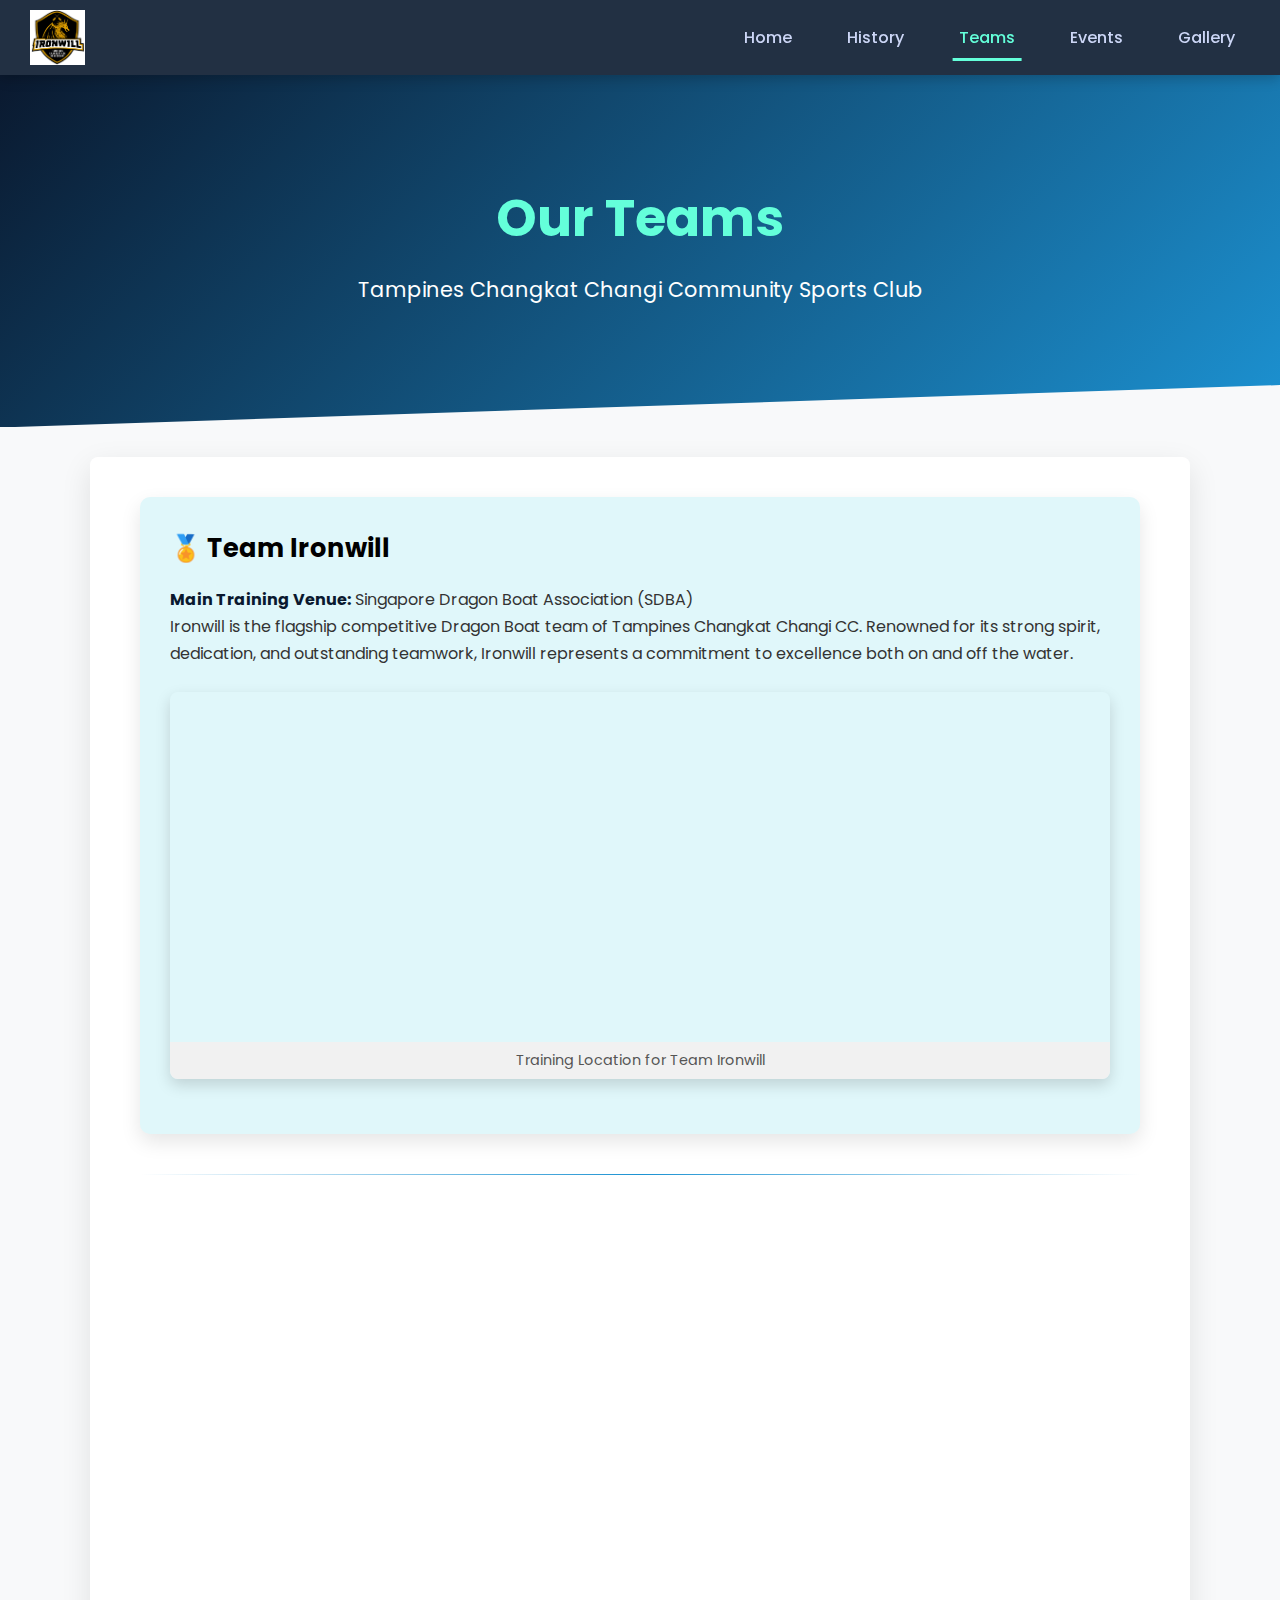
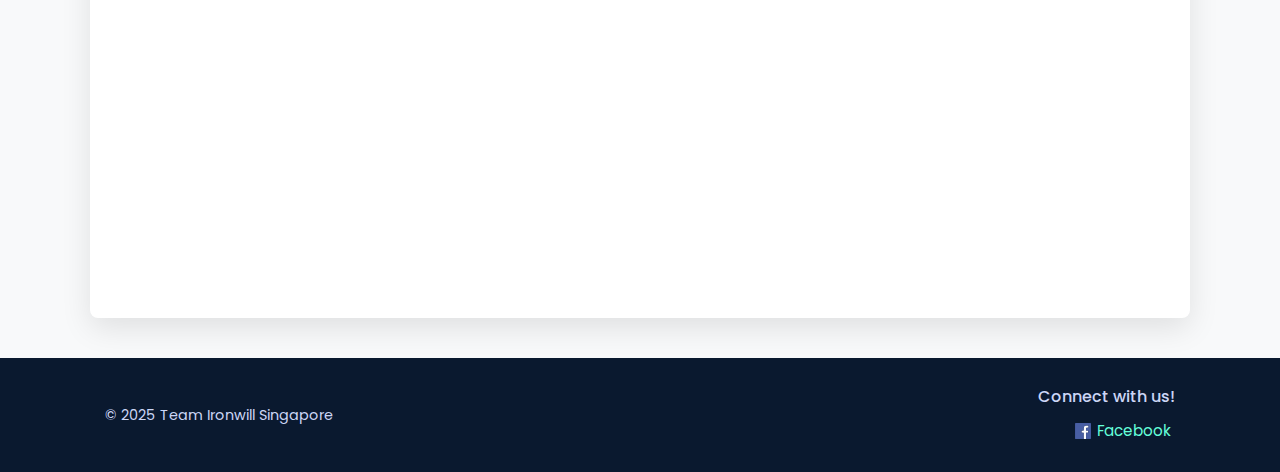
==== teams.html @ c5006d5e "Add files via upload" ====
<!DOCTYPE html>
<html lang="en">
<head>
  <meta charset="UTF-8">
  <meta name="viewport" content="width=device-width, initial-scale=1.0">
  <title>Teams | Dragon Boat Singapore</title>
  <link rel="stylesheet" href="styles.css">
  <link rel="icon" href="images/favicon.ico">
</head>
<body>
  <nav class="navbar" role="navigation" aria-label="Main Navigation">
    <div class="logo">
       <a href="index.html"><img src="images/ironwill_logo.png" alt="Ironwill Logo"></a>
    </div>
    <ul class="nav-links">
      <li><a href="index.html">Home</a></li>
      <li><a href="history.html">History</a></li>
      <li><a href="teams.html" class="active">Teams</a></li>
      <li><a href="events.html">Events</a></li>
      <li><a href="gallery.html">Gallery</a></li>
    </ul>
  </nav>

  <header class="creative-header teams-header">
    <h1>Our Teams</h1>
    <p>Tampines Changkat Changi Community Sports Club</p>
  </header>

  <main class="main-content">
    <section class="team-section" id="team-ironwill">
      <article>
        <h2>🏅 Team Ironwill</h2>
        <p><strong>Main Training Venue:</strong> Singapore Dragon Boat Association (SDBA)</p>
        <p>Ironwill is the flagship competitive Dragon Boat team of Tampines Changkat Changi CC. Renowned for its strong spirit, dedication, and outstanding teamwork, Ironwill represents a commitment to excellence both on and off the water.</p>
        <figure class="map-container">
            <iframe src="https://maps.google.com/maps?q=Singapore%20Dragon%20Boat%20Association%20Kallang&t=&z=15&ie=UTF8&iwloc=&output=embed" width="100%" height="350" style="border:0;" allowfullscreen="" loading="lazy" referrerpolicy="no-referrer-when-downgrade" title="SDBA Location Map"></iframe>
            <figcaption>Training Location for Team Ironwill</figcaption>
         </figure>
      </article>
    </section>

    <hr class="section-divider">

    <section class="team-section inclusive-team" id="team-asd">
       <article>
          <h2>🤝 Awesome Steadfast Dragons (ASD)</h2>
          <p><strong>Main Training Venue:</strong> Passion Wave @ Bedok Reservoir</p>
          <p>ASD is an inclusive community-focused team dedicated to promoting dragon boating as a means of therapy, social integration, and empowerment. Specializing in supporting individuals with autism and other disabilities, ASD emphasizes volunteerism, compassion, and inclusivity.</p>
           <figure class="map-container">
            <iframe src="https://maps.google.com/maps?q=PAssion%20WaVe%20%40%20Bedok%20Reservoir&t=&z=15&ie=UTF8&iwloc=&output=embed" width="100%" height="350" style="border:0;" allowfullscreen="" loading="lazy" referrerpolicy="no-referrer-when-downgrade" title="Passion Wave Bedok Reservoir Location Map"></iframe>
             <figcaption>Training Location for Team ASD</figcaption>
          </figure>
       </article>
    </section>
  </main>

<footer>
  <div class="footer-content">
    <p class="copyright">&copy; 2025 Team Ironwill Singapore</p>
    <div class="social-links">
      <h3>Connect with us!</h3>
      <a href="https://www.facebook.com/TeamIronwill.TampinesChangkatCSC" target="_blank" rel="noopener noreferrer" class="social-icon facebook-link">
        Facebook </a>
      </div>
    </div>
</footer>
   <script src="scripts.js" defer></script>
</body>
</html>
---- styles.css ----
/* Import Fonts */
@import url('https://fonts.googleapis.com/css2?family=Poppins:wght@400;700&display=swap');

/* CSS Variables */
:root {
  --primary-color: #0a192f;
  --accent-color: #64ffda;
  --secondary-color: #1c92d2; /* Slightly adjusted for better harmony */
  --light-bg-color: #f8f9fa; /* Light background for contrast */
  --text-color: #ccd6f6; /* Lighter text on dark bg */
  --dark-text-color: #333; /* Dark text on light bg */
  --nav-bg: rgba(10, 25, 47, 0.9); /* Slightly less opaque */
  --footer-bg: #0a192f;
  --card-bg: #112240; /* Darker card background */
  --hover-transform: translateY(-8px);
  --transition-duration: 0.3s;
}

/* Global Reset */
* {
  box-sizing: border-box;
  margin: 0;
  padding: 0;
}

html {
  scroll-behavior: smooth; /* Smooth scrolling for anchor links */
}

body {
  font-family: 'Poppins', sans-serif;
  background-color: var(--light-bg-color); /* Lighter page background */
  color: var(--dark-text-color);
  line-height: 1.7; /* Slightly increased line height */
  overflow-x: hidden; /* Prevent horizontal scrollbars from animations */
}

/* Navbar */
.navbar {
  display: flex;
  justify-content: space-between;
  align-items: center;
  background-color: var(--nav-bg);
  padding: 10px 30px; /* Increased padding */
  position: sticky;
  top: 0;
  z-index: 1000;
  box-shadow: 0 4px 12px rgba(0, 0, 0, 0.2);
}

.navbar .logo img {
  height: 55px; /* Slightly larger logo */
  vertical-align: middle; /* Align logo better */
}

.nav-links {
  list-style: none;
  display: flex;
}

.nav-links li {
  margin-left: 25px; /* Increased spacing */
}

.nav-links a {
  color: var(--text-color);
  text-decoration: none;
  font-weight: 500;
  padding: 10px 15px; /* Adjusted padding */
  position: relative;
  transition: color var(--transition-duration) ease;
}

.nav-links a:hover,
.nav-links a.active {
  color: var(--accent-color);
}

.nav-links a::after {
  content: "";
  position: absolute;
  width: 0;
  height: 3px; /* Thicker underline */
  background: var(--accent-color);
  transition: width var(--transition-duration) ease-in-out;
  bottom: -2px; /* Position underline slightly lower */
  left: 50%;
  transform: translateX(-50%);
}

.nav-links a:hover::after,
.nav-links a.active::after {
  width: 80%; /* Underline doesn't span full width */
}

/* Creative Hero Section */
.creative-hero {
  position: relative;
  background: linear-gradient(135deg, rgba(10, 25, 47, 0.85), rgba(28, 146, 210, 0.7)),
              url('images/gallery1.jpg') center/cover no-repeat fixed;
  min-height: 85vh;
  display: flex;
  align-items: center;
  justify-content: center;
  text-align: center;
  color: #fff;
  overflow: hidden;
  padding: 40px 20px;
}

.hero-content {
  z-index: 2;
  max-width: 800px;
  animation: fadeInUp 1s ease-out forwards;
}

.animated-title {
  font-size: clamp(2.5rem, 6vw, 3.8rem);
  margin-bottom: 15px;
  font-weight: 700;
  color: var(--accent-color);
  text-shadow: 1px 1px 3px rgba(0,0,0,0.4);
}

.animated-subtitle {
  font-size: clamp(1.1rem, 3vw, 1.5rem);
  margin-bottom: 30px;
  font-weight: 400;
  text-shadow: 1px 1px 2px rgba(0,0,0,0.3);
}

.cta-btn {
  background-color: var(--accent-color);
  color: var(--primary-color);
  padding: 14px 35px;
  border: none;
  border-radius: 50px;
  text-decoration: none;
  font-weight: 700;
  transition: background-color var(--transition-duration), transform var(--transition-duration);
  display: inline-block;
}

.cta-btn:hover {
  background-color: #52bfa5;
  transform: scale(1.08);
}

.cta-btn:active { /* Micro-interaction */
  transform: scale(1.02);
}

.animation-container {
  margin-top: 30px;
  max-width: 450px;
  margin-left: auto;
  margin-right: auto;
  animation: fadeIn 2s 0.5s ease-out backwards;
}
.animation-container img {
  max-width: 100%;
  height: auto;
}

/* Creative Headers for Other Pages */
.creative-header {
  position: relative;
  background: linear-gradient(135deg, var(--primary-color), var(--secondary-color));
  color: #fff;
  text-align: center;
  padding: 100px 20px 120px;
  clip-path: polygon(0 0, 100% 0, 100% 88%, 0 100%);
  margin-bottom: -50px;
  z-index: 1;
}

.creative-header h1 {
  font-size: clamp(2.2rem, 5vw, 3.2rem);
  margin-bottom: 10px;
  color: var(--accent-color);
  font-weight: 700;
}

.creative-header p {
  font-size: clamp(1rem, 2.5vw, 1.3rem);
  max-width: 700px;
  margin: 0 auto;
}

/* Main Content Container */
.main-content {
  background-color: #fff;
  max-width: 1100px;
  margin: 80px auto 40px;
  padding: 40px 50px;
  border-radius: 8px;
  box-shadow: 0 10px 30px rgba(0, 0, 0, 0.1);
  position: relative;
  z-index: 2;
}

/* Intro Section Cards */
.intro-section {
  display: flex;
  flex-wrap: wrap;
  justify-content: center;
  align-items: flex-start; /* Align items at the top */
  gap: 30px;
  margin-top: -60px; /* Pull cards up slightly over hero bottom */
  position: relative;
  z-index: 3;
}

.card {
  background-color: #e0f7fa;
  color: var(--dark-text-color);
  padding: 35px;
  flex: 1 1 320px;
  max-width: 48%;
  border-radius: 10px;
  box-shadow: 0 8px 20px rgba(0, 0, 0, 0.15);
  transition: transform var(--transition-duration) ease, box-shadow var(--transition-duration) ease, opacity 0.6s ease-out, transform 0.6s ease-out; /* Combined transitions */

  /* Styles for scroll animation (initial state) */
  opacity: 0;
  transform: translateY(30px);
}

.card.visible { /* Class added by JS for animation */
  opacity: 1;
  transform: translateY(0);
}


.card:hover {
  transform: var(--hover-transform) translateY(0); /* Combine hover and animation transforms carefully */
  box-shadow: 0 14px 30px rgba(0, 0, 0, 0.2);
}

/* History Content */
.history-content {
  /* Styles for scroll animation */
  opacity: 0;
  transform: translateY(30px);
  transition: opacity 0.6s ease-out, transform 0.6s ease-out;
}
.history-content.visible { /* Class added by JS */
  opacity: 1;
  transform: translateY(0);
}

/* Section Headings */
.intro-section h2,
.history-content h2 {
  margin-bottom: 15px;
  font-size: 1.6rem;
}

.intro-section h2 {
  color: #000;
}

.history-content h2 {
  color: var(--primary-color);
  margin-top: 20px;
}
.history-content h2:first-of-type {
  margin-top: 0;
}

/* Team Section Heading Specific Style */
.team-section h2 {
  margin-bottom: 15px;
  font-size: 1.6rem;
  color: #000;
}

/* Section Divider */
hr.section-divider {
  border: 0;
  height: 1px;
  background-image: linear-gradient(to right, rgba(0, 0, 0, 0), var(--secondary-color), rgba(0, 0, 0, 0));
  margin: 40px 0;
}

/* Event Table */
.table-container {
  overflow-x: auto;
  margin-top: 30px;
}
.event-table {
  width: 100%;
  border-collapse: collapse;
  margin-top: 20px;
  box-shadow: 0 4px 15px rgba(0,0,0,0.08);
}

.event-table th,
.event-table td {
  padding: 15px;
  border: 1px solid #e0e0e0;
  text-align: left;
}
.event-table th:nth-child(2),
.event-table td:nth-child(2),
.event-table th:nth-child(3),
.event-table td:nth-child(3) {
  text-align: center;
  white-space: nowrap;
}

.event-table thead th {
  background-color: var(--primary-color);
  color: #fff;
  font-weight: 600;
  font-size: 1rem;
}

.event-table tbody tr {
  transition: background-color var(--transition-duration) ease;
}

.event-table tbody tr:nth-child(even) {
  background-color: var(--light-bg-color);
}

.event-table tbody tr:hover { /* Removed .event-row class assumption */
  background-color: #d6f5ef;
  /* cursor: pointer; Optional: if rows become clickable */
}

/* Gallery Grid */
.gallery-container {
  display: grid;
  grid-template-columns: repeat(auto-fit, minmax(280px, 1fr));
  gap: 25px;
}

.gallery-item {
  display: block;
  position: relative;
  overflow: hidden;
  border-radius: 8px;
  box-shadow: 0 6px 12px rgba(0, 0, 0, 0.2);
  transition: transform var(--transition-duration) ease, box-shadow var(--transition-duration) ease, opacity 0.6s ease-out, transform 0.6s ease-out; /* Combined transitions */

  /* Styles for scroll animation (initial state) */
  opacity: 0;
  transform: translateY(30px);
}

.gallery-item.visible { /* Class added by JS for animation */
   opacity: 1;
   transform: translateY(0);
}


.gallery-item:hover {
  transform: scale(1.04) translateY(0); /* Combine hover and animation transforms */
  box-shadow: 0 10px 20px rgba(0, 0, 0, 0.3);
}

.gallery-img {
  width: 100%;
  height: 250px;
  object-fit: cover;
  display: block;
  transition: transform var(--transition-duration) ease;
}
.gallery-item:hover .gallery-img {
  transform: scale(1.1);
}

/* Team Section */
.team-section {
  margin-bottom: 40px;
  padding: 30px;
  border-radius: 10px;
  background-color: #e0f7fa;
  color: var(--dark-text-color);
  box-shadow: 0 8px 20px rgba(0, 0, 0, 0.1);
  transition: transform var(--transition-duration) ease, box-shadow var(--transition-duration) ease, opacity 0.6s ease-out, transform 0.6s ease-out; /* Combined transitions */

  /* Styles for scroll animation (initial state) */
  opacity: 0;
  transform: translateY(30px);
}
.team-section.visible { /* Class added by JS for animation */
  opacity: 1;
  transform: translateY(0);
}

.team-section:last-child {
  margin-bottom: 0;
}

.team-section:hover {
  transform: var(--hover-transform) translateY(0); /* Combine hover and animation transforms */
  box-shadow: 0 14px 30px rgba(0, 0, 0, 0.15);
}

.team-section strong {
  color: var(--primary-color);
}

/* Map Container */
.map-container {
  margin: 25px 0;
  border-radius: 8px;
  overflow: hidden;
  box-shadow: 0 6px 15px rgba(0, 0, 0, 0.15);
  line-height: 0;
}
.map-container iframe {
  display: block;
}
.map-container figcaption {
  background-color: #f1f1f1;
  padding: 8px 15px;
  font-size: 0.9rem;
  color: #555;
  text-align: center;
  line-height: 1.4;
}

/* Lightbox Styles */
.lightbox {
  display: none; /* Initially hidden */
  position: fixed;
  z-index: 1001;
  padding-top: 60px;
  left: 0;
  top: 0;
  width: 100%;
  height: 100%;
  overflow: auto;
  background-color: rgba(0, 0, 0, 0.9);
  opacity: 0; /* Start transparent */
  transition: opacity 0.4s ease;
}

.lightbox.active {
  display: flex; /* Use flex to center content vertically/horizontally */
  align-items: center;
  justify-content: center;
  opacity: 1; /* Fade in */
}

.lightbox-content-wrapper {
    position: relative; /* Needed for absolute positioning of caption */
    text-align: center; /* Center image and caption block */
    max-width: 90%; /* Limit overall width */
    max-height: 90vh; /* Limit overall height */
    display: flex; /* Use flex for vertical alignment */
    flex-direction: column;
    justify-content: center;
}


.lightbox-content {
  display: block; /* Changed from flex */
  max-width: 100%; /* Image fits wrapper width */
  max-height: calc(85vh - 50px); /* Adjust max height to leave space for caption, tune as needed */
  width: auto; /* Maintain aspect ratio */
  height: auto; /* Maintain aspect ratio */
  margin: 0 auto; /* Center image horizontally if wrapper is wider */
  animation: zoomIn 0.5s ease;
}

#lightbox-caption {
  margin-top: 10px; /* Space above caption */
  display: block;
  width: 100%; /* Caption takes wrapper width */
  text-align: center;
  color: #ccc;
  padding: 10px 0;
  font-size: 1.1rem;
  line-height: 1.4;
}

.lightbox-close {
  position: absolute;
  top: 15px; /* Adjusted position */
  right: 25px; /* Adjusted position */
  color: #f1f1f1;
  font-size: 40px;
  font-weight: bold;
  transition: 0.3s;
  cursor: pointer;
  background: none;
  border: none;
  line-height: 1;
}

.lightbox-close:hover,
.lightbox-close:focus {
  color: #bbb;
  text-decoration: none;
}

.lightbox-prev,
.lightbox-next {
  cursor: pointer;
  position: absolute;
  top: 50%;
  width: auto;
  padding: 16px;
  margin-top: -50px; /* Adjust based on button size and desired vertical centering */
  color: white;
  font-weight: bold;
  font-size: 24px;
  transition: 0.4s ease;
  border-radius: 0 3px 3px 0;
  user-select: none;
  background-color: rgba(0, 0, 0, 0.4);
  border: none;
  z-index: 1002; /* Ensure they are above the image */
}

.lightbox-next {
  right: 0;
  border-radius: 3px 0 0 3px;
}
.lightbox-prev {
  left: 0;
}

.lightbox-prev:hover,
.lightbox-next:hover {
  background-color: rgba(255, 255, 255, 0.3);
}

/* Footer */
footer {
  text-align: center;
  padding: 25px;
  background-color: var(--footer-bg);
  color: var(--text-color);
  margin-top: 40px;
  font-size: 0.9rem;
}

.footer-content {
  max-width: 1100px;
  margin: 0 auto;
  display: flex;
  justify-content: space-between;
  align-items: center;
  flex-wrap: wrap; /* Allow wrapping on small screens */
  padding: 0 15px; /* Add some padding */
}

.copyright {
   flex-basis: 100%; /* Full width on small screens */
   text-align: center;
   margin-bottom: 10px; /* Add space when wrapped */
}

.social-links {
   flex-basis: 100%; /* Full width on small screens */
   text-align: center;
}
.social-links h3 {
   margin-bottom: 8px;
   font-size: 1rem;
   font-weight: 500;
}

/* Updated social icon styles */
.social-icon {
   color: var(--accent-color);
   text-decoration: none;
   margin: 0 5px;
   transition: color var(--transition-duration) ease;
   display: inline-flex; /* Use flexbox for alignment */
   align-items: center; /* Vertically align icon and text */
   gap: 6px; /* Add space between icon and text */
   font-size: 0.95rem; /* Adjust text size if needed */
}

.social-icon:hover {
   color: #fff;
}

/* Facebook icon specific style */
.social-icon.facebook-link::before {
    content: ''; /* Necessary for pseudo-elements */
    display: inline-block; /* Make it behave like an image */
    width: 16px;  /* Adjust width as needed */
    height: 16px; /* Adjust height as needed */
    background-image: url('images/facebook-icon.svg'); /* <<< --- MAKE SURE THIS PATH IS CORRECT */
    background-size: contain; /* Scale the image nicely */
    background-repeat: no-repeat;
    background-position: center;
    vertical-align: middle; /* Helps alignment sometimes */
}

@media (min-width: 500px) { /* Adjust breakpoint as needed */
   .footer-content {
       justify-content: space-between;
       flex-wrap: nowrap; /* Prevent wrapping on larger screens */
   }
   .copyright, .social-links {
       flex-basis: auto; /* Allow side-by-side layout */
       text-align: inherit; /* Reset text align */
   }
    .copyright {
      margin-bottom: 0;
      text-align: left;
    }
    .social-links {
        text-align: right;
    }
}


/* Animations */
@keyframes fadeInUp {
  from {
    opacity: 0;
    transform: translateY(30px);
  }
  to {
    opacity: 1;
    transform: translateY(0);
  }
}

@keyframes slideIn {
  from {
    opacity: 0;
    transform: translateX(-30px);
  }
  to {
    opacity: 1;
    transform: translateX(0);
  }
}
@keyframes fadeIn {
  from { opacity: 0; }
  to { opacity: 1; }
}
@keyframes zoomIn {
  from { transform: scale(0.8); opacity: 0; }
  to { transform: scale(1); opacity: 1; }
}

/* Responsive Design */
@media (max-width: 992px) {
  .card {
    max-width: 49%;
  }
  .gallery-container {
    grid-template-columns: repeat(auto-fit, minmax(250px, 1fr));
  }
  .footer-content {
     padding: 0 20px; /* Adjust padding */
  }
}

@media (max-width: 768px) {
  .navbar {
    flex-direction: column;
    padding: 15px 20px;
  }
  .nav-links {
    margin-top: 15px;
    padding-left: 0; /* Remove padding inherited from ul */
    width: 100%;
    justify-content: center; /* Center links */
    flex-wrap: wrap; /* Allow wrapping */
  }
  .nav-links li {
    margin: 5px 10px; /* Adjust spacing for wrapped items */
  }
  .nav-links a {
    padding: 8px 10px;
  }
  .creative-hero {
    min-height: 70vh;
    background-attachment: scroll; /* Disable fixed background on mobile for performance */
  }
  .animated-title {
    font-size: 2.2rem;
  }
  .animated-subtitle {
    font-size: 1.1rem;
  }
  .cta-btn {
    padding: 12px 25px;
  }
  .animation-container {
    max-width: 300px;
  }
  .intro-section {
    flex-direction: column;
    align-items: center;
    margin-top: 40px; /* Readjust margin */
  }
  .card {
    max-width: 90%;
    flex-basis: auto; /* Reset flex-basis */
  }
  .main-content {
    padding: 30px 25px;
    margin: 60px auto 30px; /* Readjust margin */
  }
  .creative-header {
    padding: 80px 20px 100px;
    clip-path: polygon(0 0, 100% 0, 100% 92%, 0 100%);
    margin-bottom: -40px; /* Readjust negative margin */
  }
  .gallery-container {
    grid-template-columns: repeat(auto-fit, minmax(200px, 1fr));
    gap: 15px;
  }
  .gallery-img {
    height: 200px;
  }
  .lightbox-content {
    max-width: 95%;
    max-height: calc(80vh - 40px); /* Adjust lightbox image height */
  }
  .lightbox-prev, .lightbox-next {
    font-size: 18px;
    padding: 12px;
    margin-top: -30px; /* Adjust vertical centering */
  }
  .lightbox-close {
    font-size: 30px;
    top: 10px; /* Closer to top */
    right: 15px; /* Closer to edge */
  }
   .footer-content {
     flex-direction: column; /* Stack footer items */
     gap: 15px; /* Add gap between stacked items */
     align-items: center; /* Center items */
  }
   .copyright, .social-links {
       text-align: center; /* Ensure center alignment */
       flex-basis: auto; /* Reset basis for stacking */
   }
}

/* Responsive Table Styles (Stacking) */
@media (max-width: 600px) {
  .table-container {
      border: none; /* Remove border from container if any */
      box-shadow: none; /* Remove shadow from container if any */
      overflow-x: hidden; /* Hide overflow as we are stacking */
  }
  .event-table {
      box-shadow: none; /* Remove shadow from table */
  }
  .event-table thead {
    display: none; /* Hide table header */
  }
  .event-table, .event-table tbody, .event-table tr, .event-table td {
    display: block; /* Make table elements block-level */
    width: 100%;
  }
  .event-table tr {
    margin-bottom: 15px;
    border: 1px solid #ddd; /* Add borders around each "card" */
    border-radius: 5px;
    overflow: hidden;
    background-color: #fff; /* Ensure background for stacking */
  }
   .event-table tr:nth-child(even) { /* Override alternating color */
       background-color: #fff;
   }
  .event-table td {
    text-align: right; /* Align cell content to the right */
    padding-left: 50%; /* Make space for the label */
    position: relative;
    border: none; /* Remove default cell borders */
    border-bottom: 1px solid #eee; /* Add subtle separators */
    min-height: 40px; /* Ensure cells have some height */
    display: flex; /* Use flex for better alignment */
    align-items: center; /* Vertically center content */
    justify-content: flex-end; /* Keep text to the right */
    padding-top: 8px; /* Add some padding */
    padding-bottom: 8px;
    padding-right: 10px; /* Padding on the right */
  }
  .event-table td:last-child {
     border-bottom: none;
  }
  .event-table td::before {
    content: attr(data-label); /* Use the data-label from JS */
    position: absolute;
    left: 10px; /* Position label on the left */
    width: 45%;
    padding-right: 10px;
    font-weight: bold;
    text-align: left;
    white-space: normal; /* Allow label text to wrap */
    color: var(--primary-color); /* Make label stand out */
    font-size: 0.85rem; /* Slightly smaller label */
    display: flex; /* Align label text vertically */
    align-items: center;
    height: 100%; /* Make label take full height */
    top: 0;
  }
   /* Adjust alignment for specific columns if needed */
  .event-table td[data-label="Event"] {
     justify-content: flex-start; /* Align event name to left */
     padding-left: 10px;
     font-weight: bold; /* Make event name bold */
     color: #000;
     font-size: 0.95rem;
  }
   .event-table td[data-label="Event"]::before {
     display: none; /* Hide redundant label */
   }
   .event-table td[data-label="Date"],
   .event-table td[data-label="Location"] {
     font-size: 0.9rem;
   }

   /* Make table take up less horizontal space */
    .main-content {
        padding-left: 15px;
        padding-right: 15px;
    }
}


@media (max-width: 480px) {
  .nav-links li {
    margin: 3px 5px; /* Further reduce margin */
  }
  .nav-links a {
    font-size: 0.9rem;
  }
  .gallery-container {
    grid-template-columns: 1fr; /* Single column gallery */
  }
  .gallery-img {
    height: 220px;
  }
  .event-table td { /* Adjust padding/font for very small screens */
    font-size: 0.9rem;
    padding-left: 45%; /* Adjust label space */
  }
  .event-table td::before {
      width: 40%; /* Adjust label width */
  }
   .main-content { /* Reduce padding further */
        padding-left: 10px;
        padding-right: 10px;
    }
}
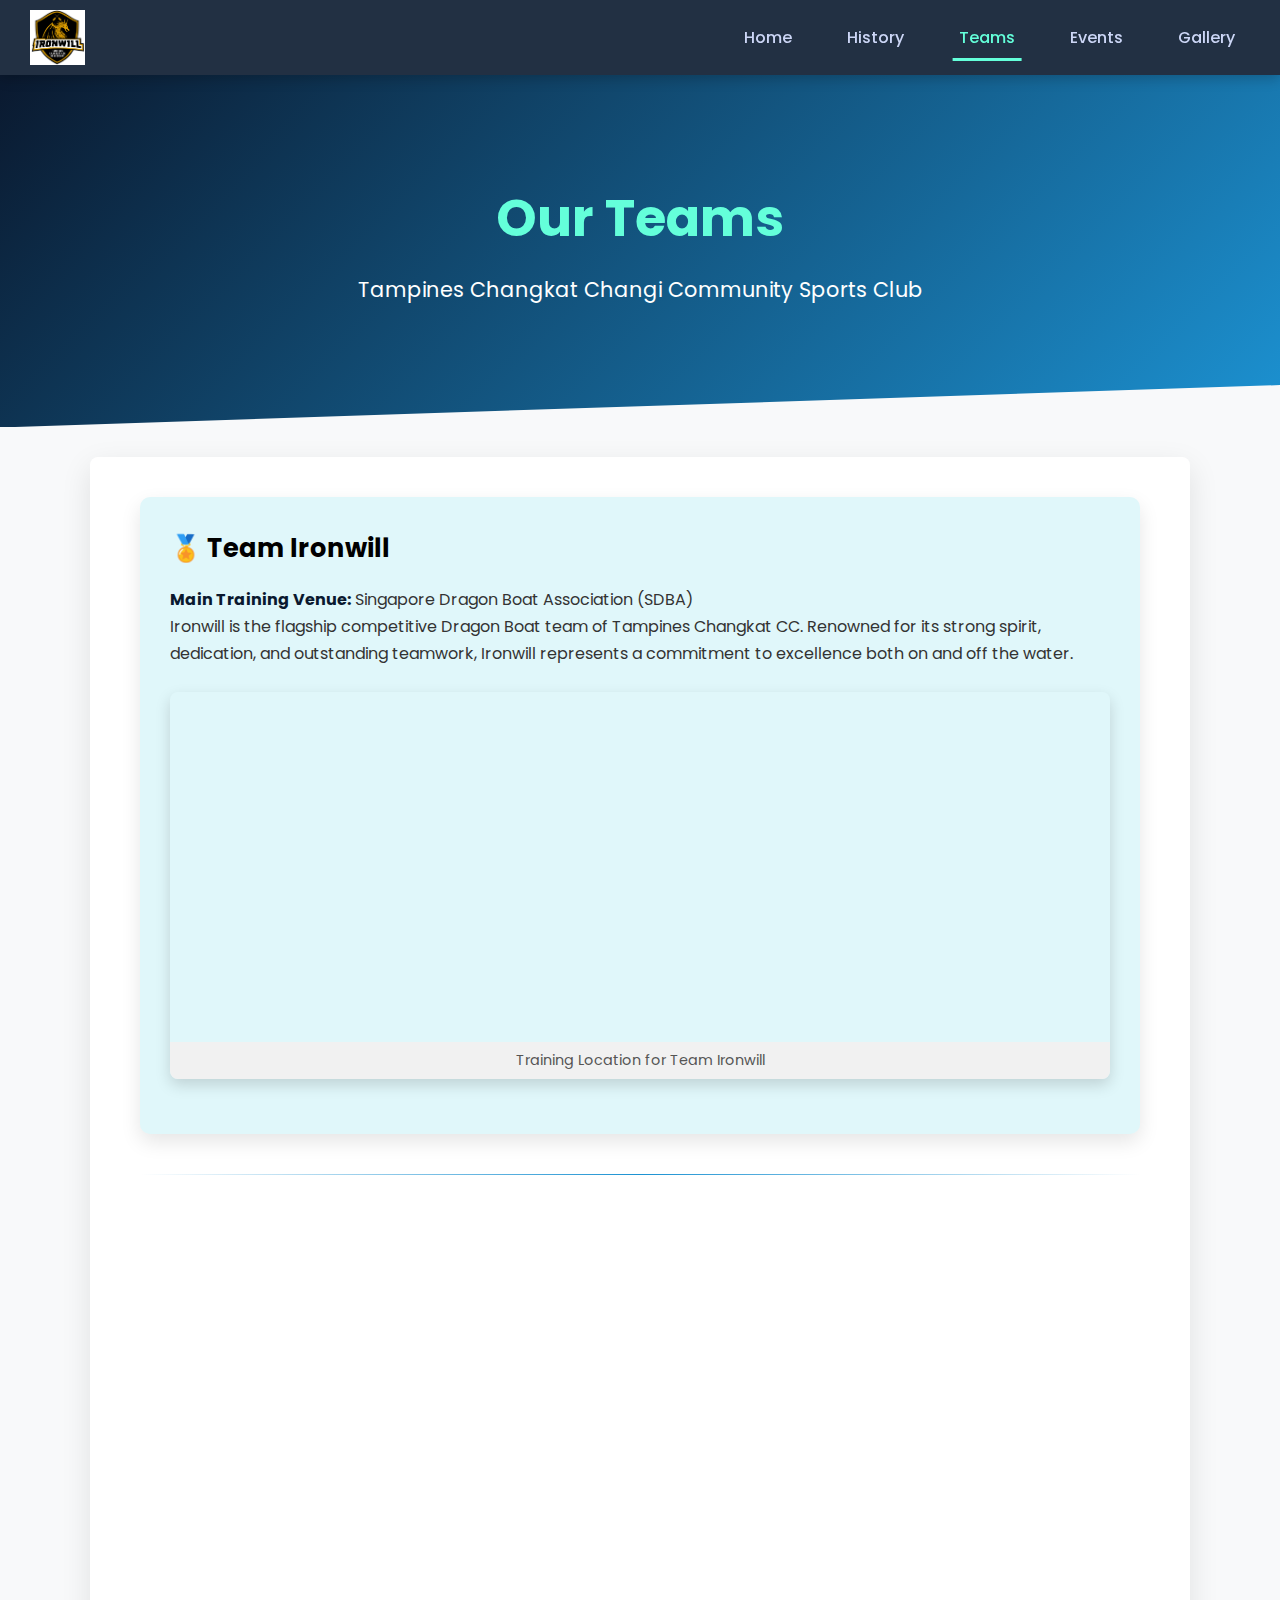
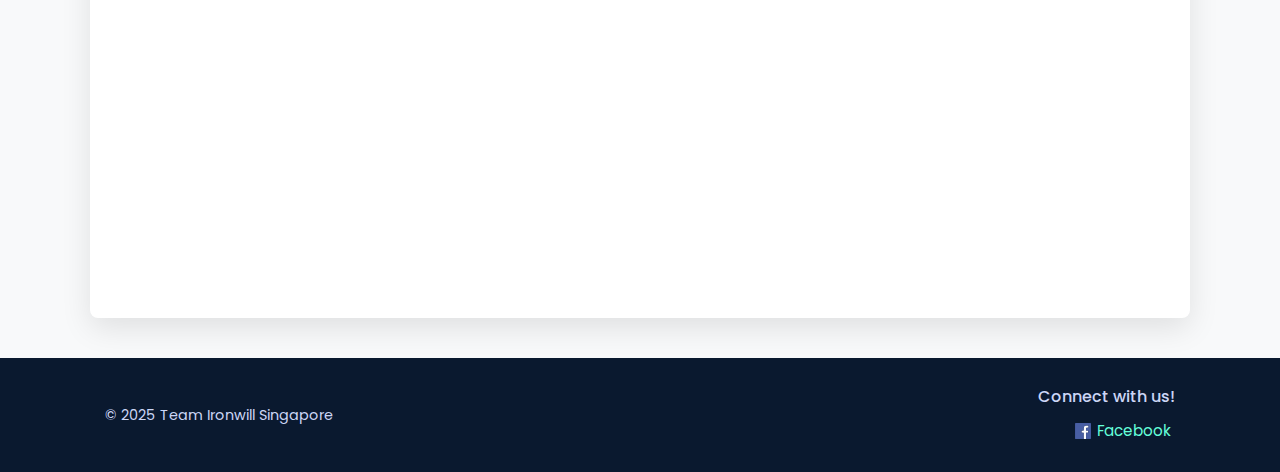
==== commit b131c8df: "teams.html" ====
--- a/teams.html
+++ b/teams.html
@@ -31,7 +31,7 @@
       <article>
         <h2>🏅 Team Ironwill</h2>
         <p><strong>Main Training Venue:</strong> Singapore Dragon Boat Association (SDBA)</p>
-        <p>Ironwill is the flagship competitive Dragon Boat team of Tampines Changkat Changi CC. Renowned for its strong spirit, dedication, and outstanding teamwork, Ironwill represents a commitment to excellence both on and off the water.</p>
+        <p>Ironwill is the flagship competitive Dragon Boat team of Tampines Changkat CC. Renowned for its strong spirit, dedication, and outstanding teamwork, Ironwill represents a commitment to excellence both on and off the water.</p>
         <figure class="map-container">
             <iframe src="https://maps.google.com/maps?q=Singapore%20Dragon%20Boat%20Association%20Kallang&t=&z=15&ie=UTF8&iwloc=&output=embed" width="100%" height="350" style="border:0;" allowfullscreen="" loading="lazy" referrerpolicy="no-referrer-when-downgrade" title="SDBA Location Map"></iframe>
             <figcaption>Training Location for Team Ironwill</figcaption>
@@ -66,4 +66,4 @@
 </footer>
    <script src="scripts.js" defer></script>
 </body>
-</html>+</html>
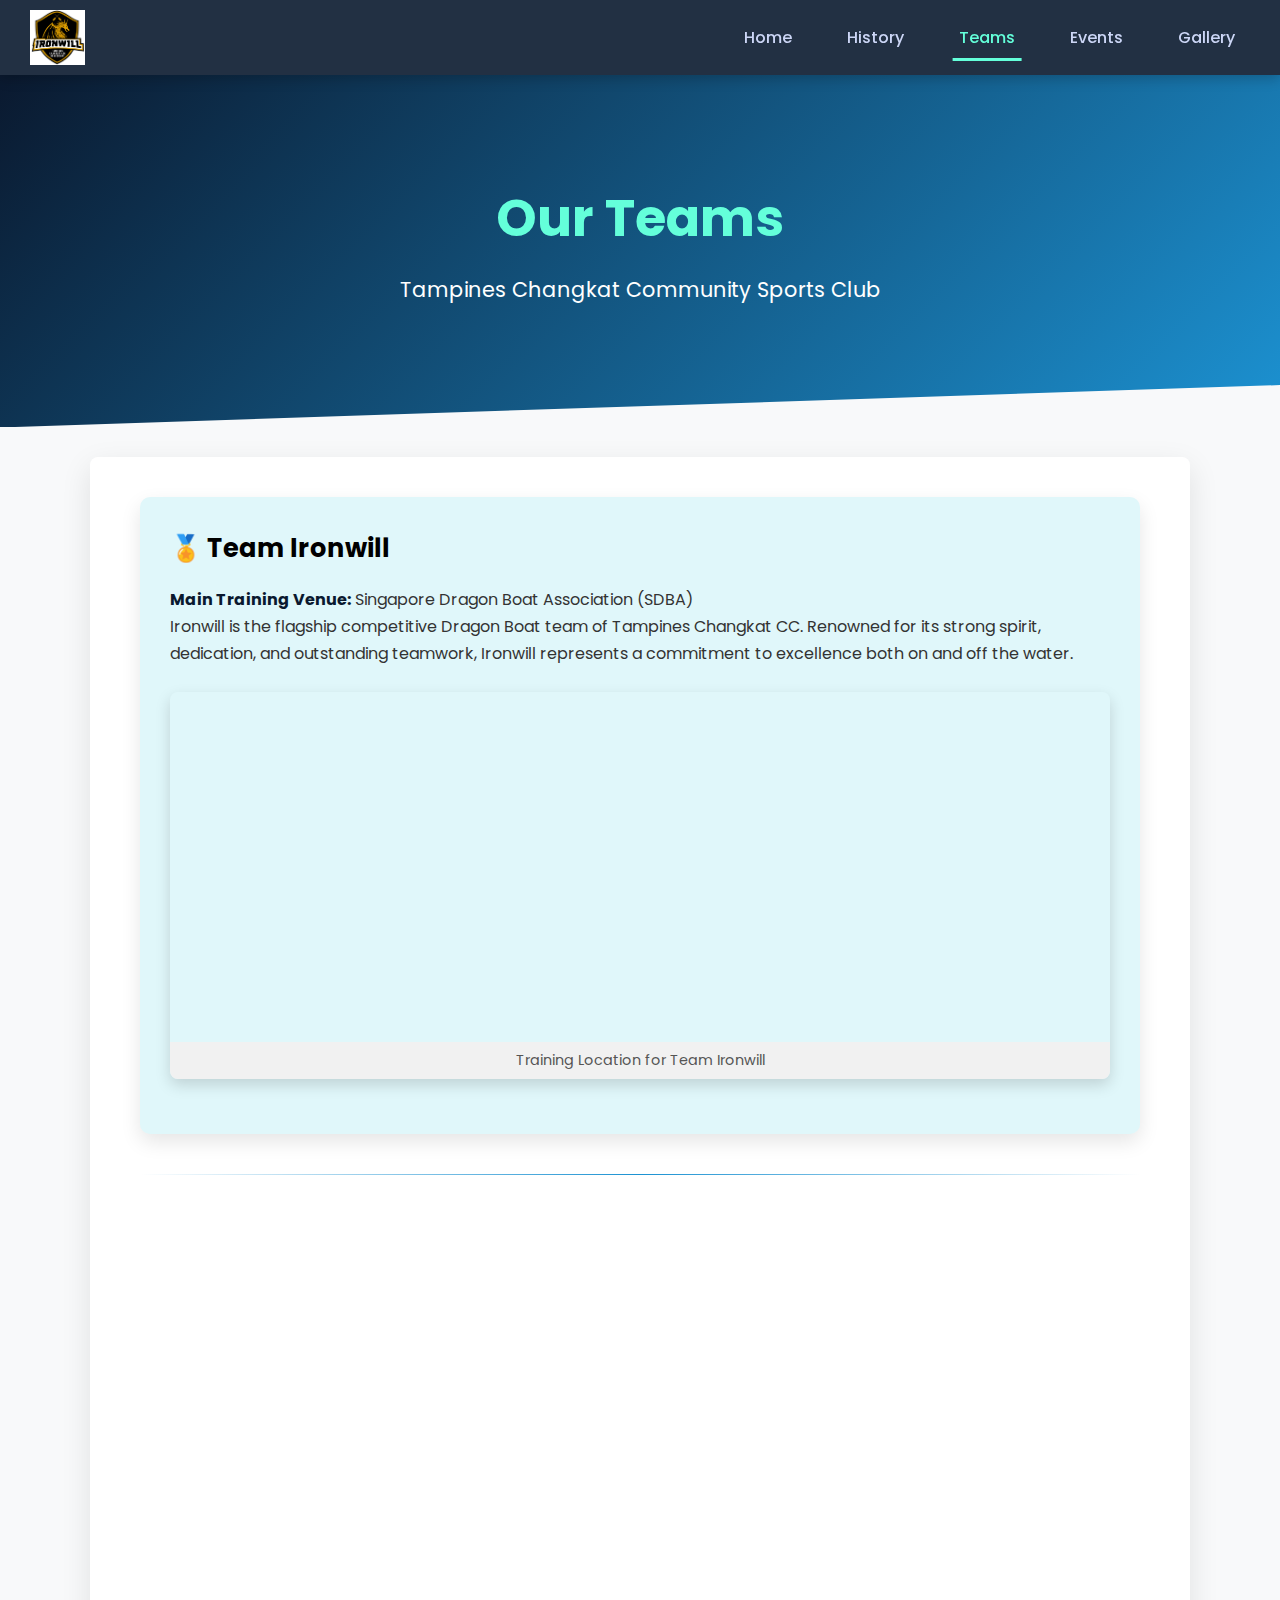
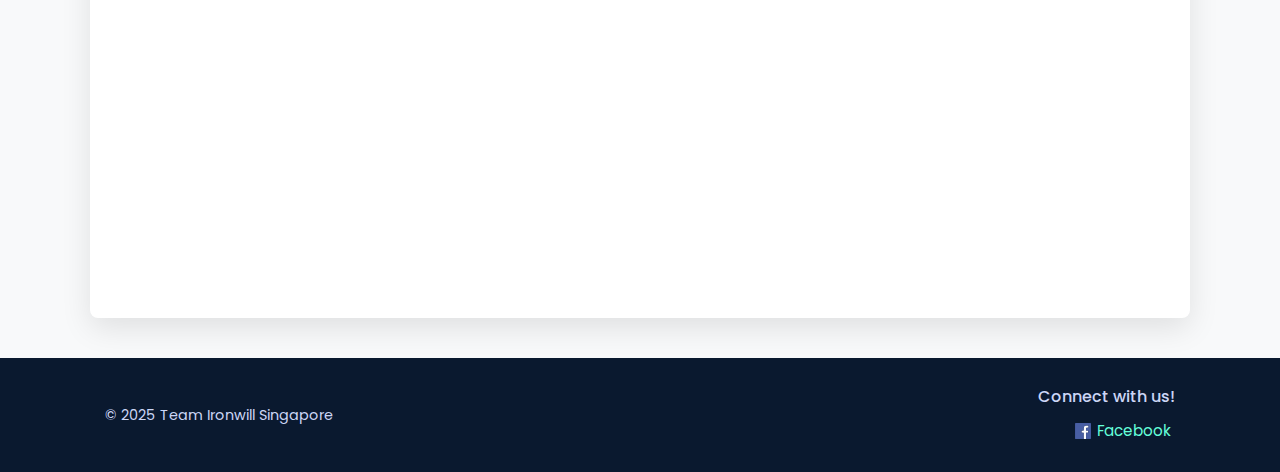
==== commit 9980f8c5: "Update teams.html" ====
--- a/teams.html
+++ b/teams.html
@@ -23,7 +23,7 @@
 
   <header class="creative-header teams-header">
     <h1>Our Teams</h1>
-    <p>Tampines Changkat Changi Community Sports Club</p>
+    <p>Tampines Changkat Community Sports Club</p>
   </header>
 
   <main class="main-content">
